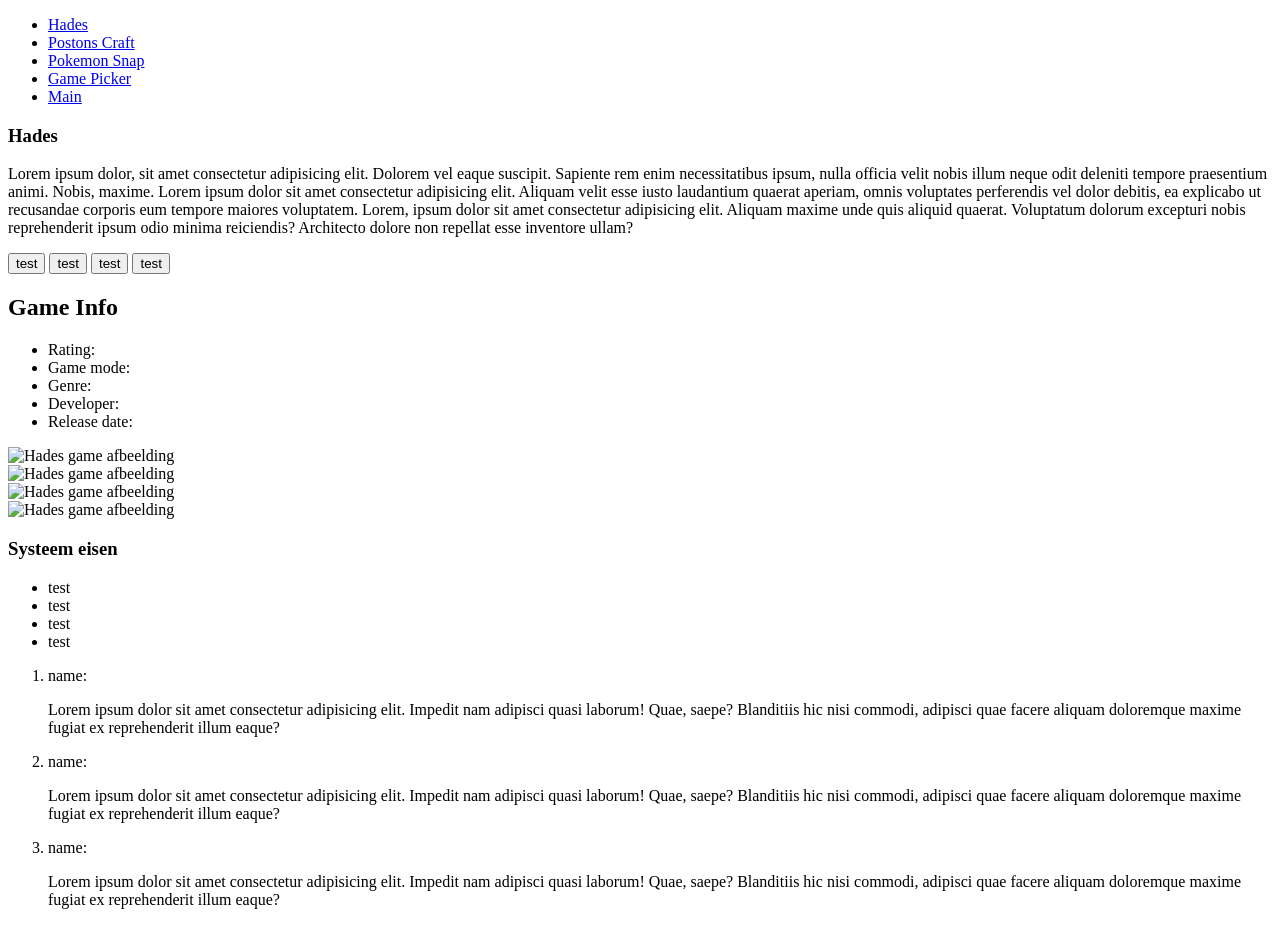
==== gamecatalog/html/index.html @ 1cfad040 "Hades page afgerond projecten verplaatst en op github pages" ====
<!DOCTYPE html>
<html lang="en">

<head>
    <meta charset="UTF-8">
    <meta name="viewport" content="width=device-width, initial-scale=1.0">
    <meta name="keywords" content="game, mythologie, rougelike">
    <link rel="stylesheet" href="../css/style.css">
    <title>Gamecatalog</title>
</head>

<body>
    <nav class="navbar">
        <ul>
            <li><a class="active" href="index.html">Hades</a></li>
            <li><a href="posions-craft.html">Postons Craft</a></li>
            <li><a href="#Pokemon Snap">Pokemon Snap</a></li>
            <li><a href="game-picker.html">Game Picker</a></li>
            <li><a href="../../">Main</a></li>

        </ul>
    </nav>

    <main class="container">
        <div class="about-rating">
            <section class="about info-block">
                <article>
                    <h1>Hades</h1>
                    <p>
                        Lorem ipsum dolor, sit amet consectetur adipisicing elit. Dolorem vel eaque suscipit. Sapiente
                        rem enim necessitatibus ipsum, nulla officia velit nobis illum neque odit deleniti tempore
                        praesentium animi. Nobis, maxime.
                        Lorem ipsum dolor sit amet consectetur adipisicing elit. Aliquam velit esse iusto laudantium
                        quaerat aperiam, omnis voluptates perferendis vel dolor debitis, ea explicabo ut recusandae
                        corporis eum tempore maiores voluptatem.
                        Lorem, ipsum dolor sit amet consectetur adipisicing elit. Aliquam maxime unde quis aliquid
                        quaerat. Voluptatum dolorum excepturi nobis reprehenderit ipsum odio minima reiciendis?
                        Architecto dolore non repellat esse inventore ullam?
                    </p>

                    <button class="keywords">test</button>
                    <button class="keywords">test</button>
                    <button class="keywords">test</button>
                    <button class="keywords">test</button>

                </article>
            </section>
            <section class="rating info-block">
                <h2>Game Info</h2>
                <ul>
                    <li>Rating:</li>
                    <li>Game mode:</li>
                    <li>Genre:</li>
                    <li>Developer:</li>
                    <li>Release date:</li>
                </ul>
            </section>
        </div>

        <section class="gallery">
            <div class="gallery-item">
                <img src="https://www.nintendo.com/eu/media/images/10_share_images/games_15/nintendo_switch_download_software_1/H2x1_NSwitchDS_Hades_image1600w.png"
                    alt="Hades game afbeelding">
            </div>

            <div class="gallery-item">
                <img src="https://assets.nintendo.com/image/upload/ar_16:9,b_auto:border,c_lpad/b_white/f_auto/q_auto/dpr_1.5/c_scale,w_800/store/software/switch/70010000033131/9f894117ca190661e8c377dc0de57b16a911ca2d46fbd5e09b32b751ac83bbae"
                    alt="Hades game afbeelding">
            </div>
            <div class="gallery-item">
                <img src="https://static0.dualshockersimages.com/wordpress/wp-content/uploads/wm/2023/03/hades-boons-ranked-featured-1.jpg?w=1600&h=900&fit=crop"
                    alt="Hades game afbeelding">
            </div>
            <div class="gallery-item">
                <img src="https://www.sullla.com/hades-1.jpg" alt="Hades game afbeelding">

        </section>
        <section class="system-req info-block">
            <h3>Systeem eisen</h3>
            <ul>
                <li>test</li>
                <li>test</li>
                <li>test</li>
                <li>test</li>
            </ul>
        </section>

        <section class="review info-block">
            <ol>
                <li>name:<p class="review-text">Lorem ipsum dolor sit amet consectetur adipisicing elit. Impedit nam adipisci quasi laborum! Quae, saepe? Blanditiis hic nisi commodi, adipisci quae facere aliquam doloremque maxime fugiat ex reprehenderit illum eaque?</p></li>
                <li>name:<p class="review-text">Lorem ipsum dolor sit amet consectetur adipisicing elit. Impedit nam adipisci quasi laborum! Quae, saepe? Blanditiis hic nisi commodi, adipisci quae facere aliquam doloremque maxime fugiat ex reprehenderit illum eaque?</p></li>
                <li>name:<p class="review-text">Lorem ipsum dolor sit amet consectetur adipisicing elit. Impedit nam adipisci quasi laborum! Quae, saepe? Blanditiis hic nisi commodi, adipisci quae facere aliquam doloremque maxime fugiat ex reprehenderit illum eaque?</p></li>
            </ol>
        </section>
    </main>
    <footer>

    </footer>

</body>

</html>
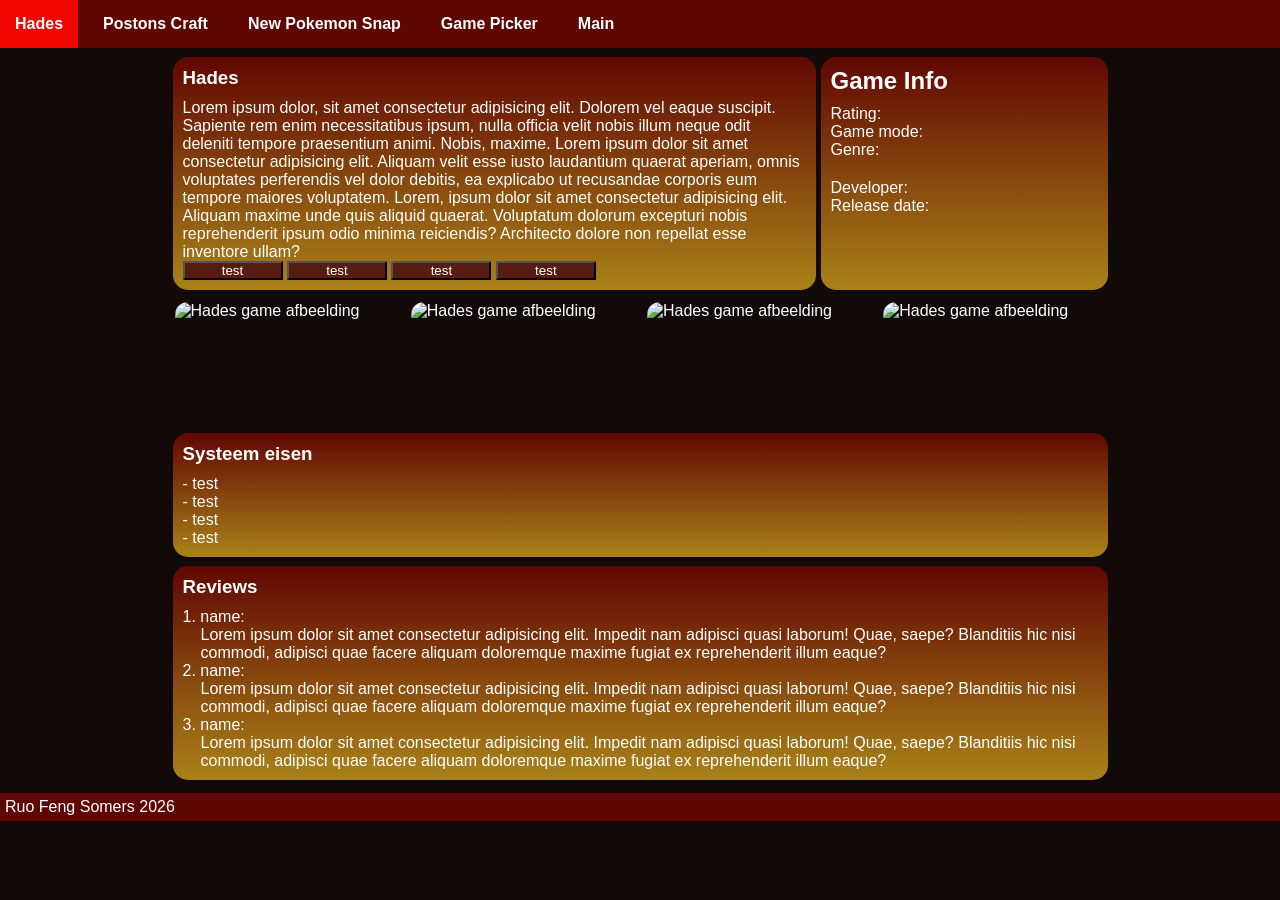
==== commit 55dd0ce0: "Fixes footer and h tages" ====
--- a/gamecatalog/html/index.html
+++ b/gamecatalog/html/index.html
@@ -14,7 +14,7 @@
         <ul>
             <li><a class="active" href="index.html">Hades</a></li>
             <li><a href="posions-craft.html">Postons Craft</a></li>
-            <li><a href="#Pokemon Snap">Pokemon Snap</a></li>
+            <li><a href="new-pokemon-nap.html">New Pokemon Snap</a></li>
             <li><a href="game-picker.html">Game Picker</a></li>
             <li><a href="../../">Main</a></li>
 
@@ -57,7 +57,7 @@
             </section>
         </div>
 
-        <section class="gallery">
+        <div class="gallery">
             <div class="gallery-item">
                 <img src="https://www.nintendo.com/eu/media/images/10_share_images/games_15/nintendo_switch_download_software_1/H2x1_NSwitchDS_Hades_image1600w.png"
                     alt="Hades game afbeelding">
@@ -73,8 +73,8 @@
             </div>
             <div class="gallery-item">
                 <img src="https://www.sullla.com/hades-1.jpg" alt="Hades game afbeelding">
-
-        </section>
+            </div>
+        </div>
         <section class="system-req info-block">
             <h3>Systeem eisen</h3>
             <ul>
@@ -86,15 +86,25 @@
         </section>
 
         <section class="review info-block">
+            <h3>Reviews</h3>
             <ol>
-                <li>name:<p class="review-text">Lorem ipsum dolor sit amet consectetur adipisicing elit. Impedit nam adipisci quasi laborum! Quae, saepe? Blanditiis hic nisi commodi, adipisci quae facere aliquam doloremque maxime fugiat ex reprehenderit illum eaque?</p></li>
-                <li>name:<p class="review-text">Lorem ipsum dolor sit amet consectetur adipisicing elit. Impedit nam adipisci quasi laborum! Quae, saepe? Blanditiis hic nisi commodi, adipisci quae facere aliquam doloremque maxime fugiat ex reprehenderit illum eaque?</p></li>
-                <li>name:<p class="review-text">Lorem ipsum dolor sit amet consectetur adipisicing elit. Impedit nam adipisci quasi laborum! Quae, saepe? Blanditiis hic nisi commodi, adipisci quae facere aliquam doloremque maxime fugiat ex reprehenderit illum eaque?</p></li>
+                <li>name:<p class="review-text">Lorem ipsum dolor sit amet consectetur adipisicing elit. Impedit nam
+                        adipisci quasi laborum! Quae, saepe? Blanditiis hic nisi commodi, adipisci quae facere aliquam
+                        doloremque maxime fugiat ex reprehenderit illum eaque?</p>
+                </li>
+                <li>name:<p class="review-text">Lorem ipsum dolor sit amet consectetur adipisicing elit. Impedit nam
+                        adipisci quasi laborum! Quae, saepe? Blanditiis hic nisi commodi, adipisci quae facere aliquam
+                        doloremque maxime fugiat ex reprehenderit illum eaque?</p>
+                </li>
+                <li>name:<p class="review-text">Lorem ipsum dolor sit amet consectetur adipisicing elit. Impedit nam
+                        adipisci quasi laborum! Quae, saepe? Blanditiis hic nisi commodi, adipisci quae facere aliquam
+                        doloremque maxime fugiat ex reprehenderit illum eaque?</p>
+                </li>
             </ol>
         </section>
     </main>
     <footer>
-
+        Ruo Feng Somers 2026
     </footer>
 
 </body>
--- a/gamecatalog/css/style.css
+++ b/gamecatalog/css/style.css
@@ -0,0 +1,160 @@
+/* kleuren pallet */
+:root {
+    --main_coler: #120a08;
+    --text_color: white;
+    --buttons: #581d11;
+    --secondary_color: #610703;
+    --third_color: #a98218;
+    --hover: #ef0502;
+
+}
+
+:root.posions {
+    --main_coler: #3d2511;
+    --text_color: #6e4026;
+    --buttons: #918f40;
+    --butten_text: #514a05;
+    --secondary_color: #be915e;
+    --third_color: #d7b78a;
+    --hover: #916a41;
+}
+
+:root.pokemon {
+
+    --main_coler: #67301f ;
+    --text_color:#eae6dd;
+    --buttons: #b9672f;
+    --secondary_color: #457b40;
+    --third_color: #82b25d;
+    --hover: #2e6430;
+}
+
+* {
+    margin: 0;
+    padding: 0;
+}
+
+body {
+    background-color: var(--main_coler);
+    font-family: Arial, Helvetica, sans-serif;
+    font-family: sans-serif;
+    color: var(--text_color);
+}
+
+.container {
+    max-width: 935px;
+    margin: 0 auto;
+}
+
+h1,
+h2,
+h3 {
+    margin-bottom: 10px;
+}
+
+.keywords {
+    background-color: var(--buttons);
+    color: var(--button_text), var(--text_color);
+    min-width: 100px;
+}
+
+/* navbar */
+.navbar ul {
+    display: flex;
+    gap: 10px;
+    list-style-type: none;
+    background-color: var(--secondary_color);
+    overflow: hidden;
+}
+
+.navbar a {
+    display: block;
+    color: var(--text_color);
+    font-weight: bold;
+    text-decoration: none;
+    padding: 15px;
+    text-align: center;
+}
+
+.navbar a:hover,
+.navbar a.active {
+    background-color: var(--hover);
+}
+
+/* info */
+.info-block {
+    background-image: linear-gradient(var(--secondary_color), var(--third_color));
+    padding: 10px;
+    border-radius: 15px;
+    margin-top: 1%;
+
+}
+
+.about-rating {
+    display: flex;
+    gap: 5px;
+}
+
+.about {
+    width: 70%;
+}
+
+.rating {
+    width: 30%;
+}
+
+.rating ul {
+    list-style-type: none;
+}
+
+.rating li:nth-child(4) {
+    margin-top: 20px;
+}
+
+/* Gallerij */
+.gallery {
+    display: grid;
+    grid-template-columns: repeat(auto-fill, minmax(220px, 1fr));
+    gap: 10px;
+    margin-top: 1%;
+}
+
+.gallery-item {
+    border: 2px solid var(--main_coler);
+    height: 120px;
+    overflow: hidden;
+    border-radius: 15px;
+}
+
+.gallery-item img {
+    width: 100%;
+    height: 100%;
+    object-fit: cover;
+    display: block;
+}
+
+/* Systeem eisen */
+.system-req ul {
+    padding-left: 0;
+    list-style-type: none;
+}
+
+.system-req li::before {
+    content: "- ";
+}
+
+/* review */
+
+.review ol {
+    padding-left: 0;
+    list-style-position: inside;
+}
+
+.review-text {
+    margin-left: 18px;
+}
+footer{
+    margin-top: 1%;
+    background-color: var(--secondary_color);
+    padding: 5px;
+}
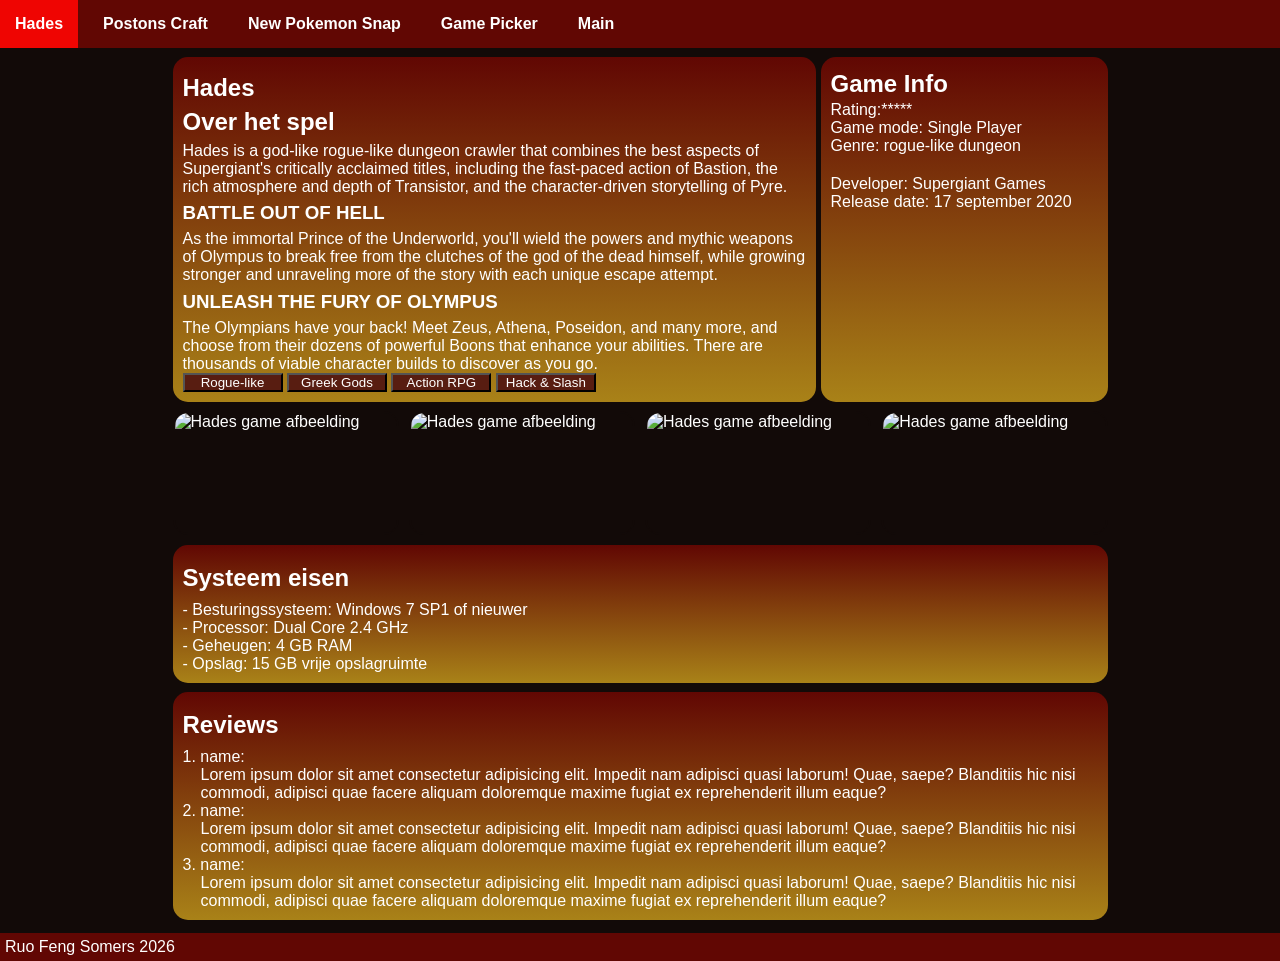
==== commit 6e7b2fbe: "Hades update" ====
--- a/gamecatalog/html/index.html
+++ b/gamecatalog/html/index.html
@@ -24,35 +24,45 @@
     <main class="container">
         <div class="about-rating">
             <section class="about info-block">
+                <h1>Hades</h1>
                 <article>
-                    <h1>Hades</h1>
+                    <h2>Over het spel</h2>
                     <p>
-                        Lorem ipsum dolor, sit amet consectetur adipisicing elit. Dolorem vel eaque suscipit. Sapiente
-                        rem enim necessitatibus ipsum, nulla officia velit nobis illum neque odit deleniti tempore
-                        praesentium animi. Nobis, maxime.
-                        Lorem ipsum dolor sit amet consectetur adipisicing elit. Aliquam velit esse iusto laudantium
-                        quaerat aperiam, omnis voluptates perferendis vel dolor debitis, ea explicabo ut recusandae
-                        corporis eum tempore maiores voluptatem.
-                        Lorem, ipsum dolor sit amet consectetur adipisicing elit. Aliquam maxime unde quis aliquid
-                        quaerat. Voluptatum dolorum excepturi nobis reprehenderit ipsum odio minima reiciendis?
-                        Architecto dolore non repellat esse inventore ullam?
+                        Hades is a god-like rogue-like dungeon crawler that combines the best aspects of Supergiant's
+                        critically acclaimed titles, including the fast-paced action of Bastion, the rich atmosphere and
+                        depth of Transistor, and the character-driven storytelling of Pyre.
                     </p>
 
-                    <button class="keywords">test</button>
-                    <button class="keywords">test</button>
-                    <button class="keywords">test</button>
-                    <button class="keywords">test</button>
+                    <h3>BATTLE OUT OF HELL</h3>
+                    <p>
+                        As the immortal Prince of the Underworld, you'll wield the powers and mythic weapons of Olympus
+                        to break free from the clutches of the god of the dead himself, while growing stronger and
+                        unraveling more of the story with each unique escape attempt.
+                    </p>
+
+                    <h3>UNLEASH THE FURY OF OLYMPUS</h3>
+                    <p>
+                        The Olympians have your back! Meet Zeus, Athena, Poseidon, and many more, and choose from their
+                        dozens of powerful Boons that enhance your abilities. There are thousands of viable character
+                        builds to discover as you go.
+                    </p>
+
+
+                    <button class="keywords">Rogue-like</button>
+                    <button class="keywords">Greek Gods</button>
+                    <button class="keywords">Action RPG</button>
+                    <button class="keywords">Hack & Slash</button>
 
                 </article>
             </section>
             <section class="rating info-block">
                 <h2>Game Info</h2>
                 <ul>
-                    <li>Rating:</li>
-                    <li>Game mode:</li>
-                    <li>Genre:</li>
-                    <li>Developer:</li>
-                    <li>Release date:</li>
+                    <li>Rating:*****</li>
+                    <li>Game mode: Single Player</li>
+                    <li>Genre: rogue-like dungeon </li>
+                    <li>Developer: Supergiant Games</li>
+                    <li>Release date: 17 september 2020</li>
                 </ul>
             </section>
         </div>
@@ -76,17 +86,17 @@
             </div>
         </div>
         <section class="system-req info-block">
-            <h3>Systeem eisen</h3>
+            <h2>Systeem eisen</h2>
             <ul>
-                <li>test</li>
-                <li>test</li>
-                <li>test</li>
-                <li>test</li>
+                <li>Besturingssysteem: Windows 7 SP1 of nieuwer</li>
+                <li>Processor: Dual Core 2.4 GHz</li>
+                <li>Geheugen: 4 GB RAM</li>
+                <li>Opslag: 15 GB vrije opslagruimte</li>
             </ul>
         </section>
 
         <section class="review info-block">
-            <h3>Reviews</h3>
+            <h2>Reviews</h2>
             <ol>
                 <li>name:<p class="review-text">Lorem ipsum dolor sit amet consectetur adipisicing elit. Impedit nam
                         adipisci quasi laborum! Quae, saepe? Blanditiis hic nisi commodi, adipisci quae facere aliquam
--- a/gamecatalog/css/style.css
+++ b/gamecatalog/css/style.css
@@ -49,8 +49,9 @@
 h1,
 h2,
 h3 {
-    margin-bottom: 10px;
+    margin: 1% 0 1% 0;
 }
+
 
 .keywords {
     background-color: var(--buttons);
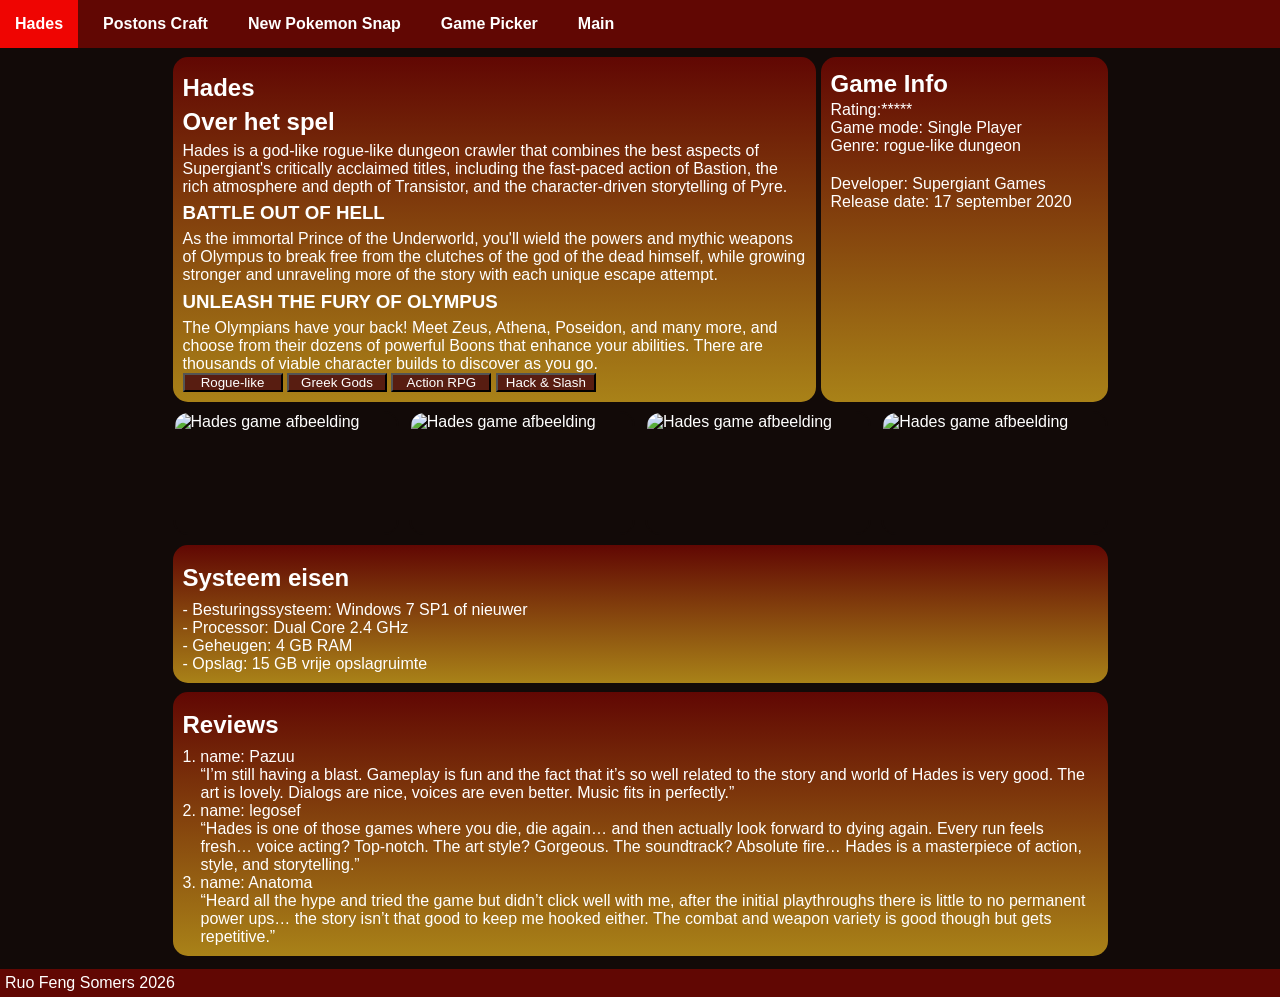
==== commit 9ae46fad: "info toegevoegd Informatie toegevoed en spelfouten er uit gehaald" ====
--- a/gamecatalog/html/index.html
+++ b/gamecatalog/html/index.html
@@ -13,7 +13,7 @@
     <nav class="navbar">
         <ul>
             <li><a class="active" href="index.html">Hades</a></li>
-            <li><a href="posions-craft.html">Postons Craft</a></li>
+            <li><a href="potion-craft.html">Postons Craft</a></li>
             <li><a href="new-pokemon-nap.html">New Pokemon Snap</a></li>
             <li><a href="game-picker.html">Game Picker</a></li>
             <li><a href="../../">Main</a></li>
@@ -98,17 +98,21 @@
         <section class="review info-block">
             <h2>Reviews</h2>
             <ol>
-                <li>name:<p class="review-text">Lorem ipsum dolor sit amet consectetur adipisicing elit. Impedit nam
-                        adipisci quasi laborum! Quae, saepe? Blanditiis hic nisi commodi, adipisci quae facere aliquam
-                        doloremque maxime fugiat ex reprehenderit illum eaque?</p>
+                <li>name: Pazuu<p class="review-text">“I’m still having a blast. Gameplay is fun and the fact that it’s
+                        so well related to the story and world of Hades is very good. The art is lovely. Dialogs are
+                        nice, voices are even better. Music fits in perfectly.”</p>
                 </li>
-                <li>name:<p class="review-text">Lorem ipsum dolor sit amet consectetur adipisicing elit. Impedit nam
-                        adipisci quasi laborum! Quae, saepe? Blanditiis hic nisi commodi, adipisci quae facere aliquam
-                        doloremque maxime fugiat ex reprehenderit illum eaque?</p>
+                <li>name: legosef<p class="review-text">
+                        “Hades is one of those games where you die, die again… and then actually look forward to dying
+                        again. Every run feels fresh… voice acting? Top‑notch. The art style? Gorgeous. The soundtrack?
+                        Absolute fire… Hades is a masterpiece of action, style, and storytelling.”
+
+                    </p>
                 </li>
-                <li>name:<p class="review-text">Lorem ipsum dolor sit amet consectetur adipisicing elit. Impedit nam
-                        adipisci quasi laborum! Quae, saepe? Blanditiis hic nisi commodi, adipisci quae facere aliquam
-                        doloremque maxime fugiat ex reprehenderit illum eaque?</p>
+                <li>name: Anatoma<p class="review-text">“Heard all the hype and tried the game but didn’t click well
+                        with me, after the initial playthroughs there is little to no permanent power ups… the story
+                        isn’t that good to keep me hooked either. The combat and weapon variety is good though but gets
+                        repetitive.”</p>
                 </li>
             </ol>
         </section>
--- a/gamecatalog/css/style.css
+++ b/gamecatalog/css/style.css
@@ -9,7 +9,7 @@
 
 }
 
-:root.posions {
+:root.potion {
     --main_coler: #3d2511;
     --text_color: #6e4026;
     --buttons: #918f40;
@@ -18,6 +18,7 @@
     --third_color: #d7b78a;
     --hover: #916a41;
 }
+
 
 :root.pokemon {
 
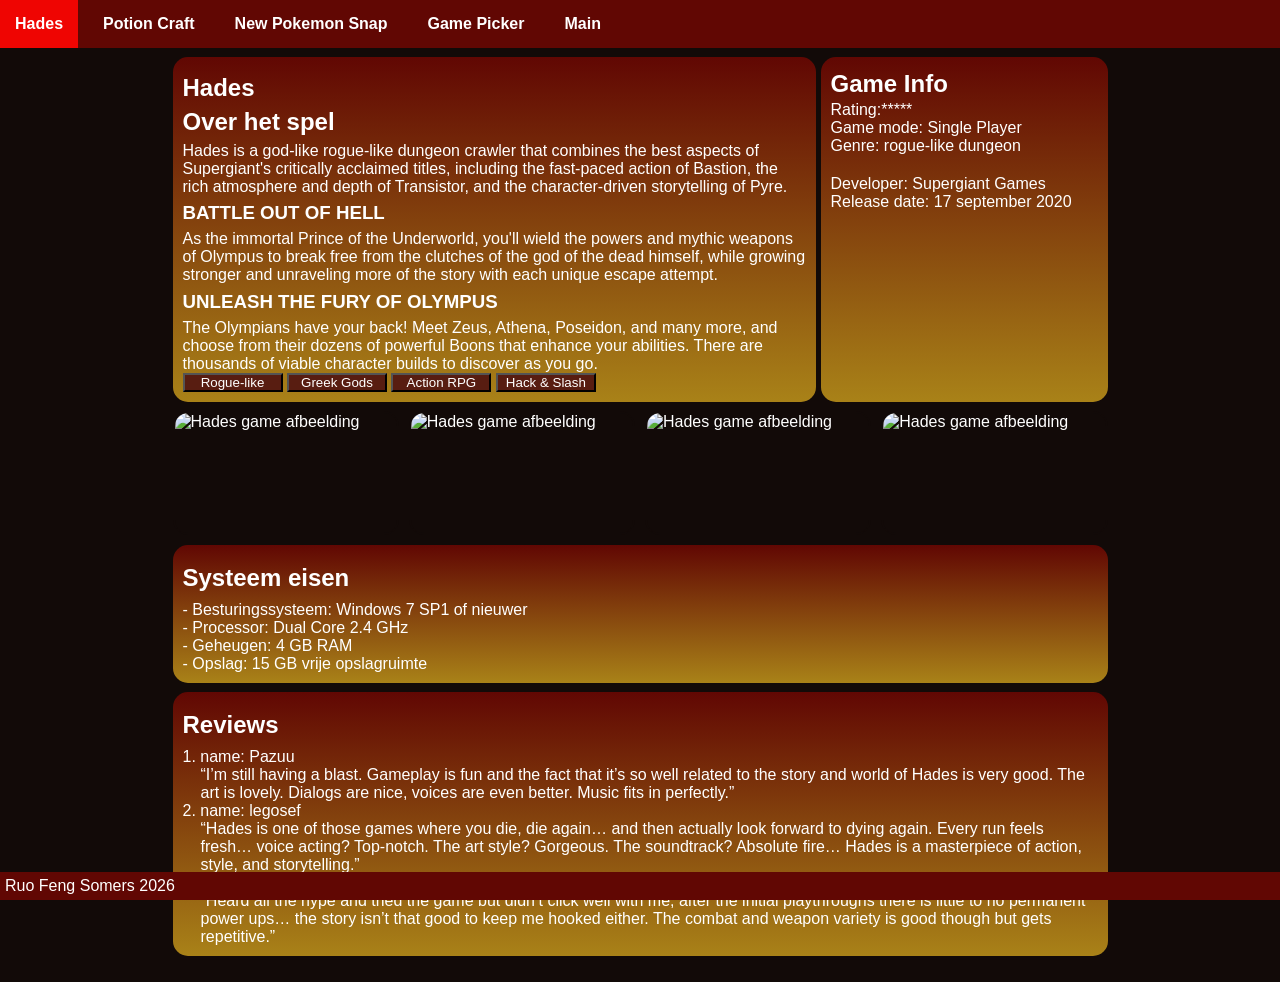
==== commit 6f672293: "update voor footer en typo's" ====
--- a/gamecatalog/html/index.html
+++ b/gamecatalog/html/index.html
@@ -13,7 +13,7 @@
     <nav class="navbar">
         <ul>
             <li><a class="active" href="index.html">Hades</a></li>
-            <li><a href="potion-craft.html">Postons Craft</a></li>
+            <li><a href="potion-craft.html">Potion Craft</a></li>
             <li><a href="new-pokemon-nap.html">New Pokemon Snap</a></li>
             <li><a href="game-picker.html">Game Picker</a></li>
             <li><a href="../../">Main</a></li>
--- a/gamecatalog/css/style.css
+++ b/gamecatalog/css/style.css
@@ -21,9 +21,8 @@
 
 
 :root.pokemon {
-
-    --main_coler: #67301f ;
-    --text_color:#eae6dd;
+    --main_coler: #67301f;
+    --text_color: #eae6dd;
     --buttons: #b9672f;
     --secondary_color: #457b40;
     --third_color: #82b25d;
@@ -37,9 +36,9 @@
 
 body {
     background-color: var(--main_coler);
-    font-family: Arial, Helvetica, sans-serif;
     font-family: sans-serif;
     color: var(--text_color);
+    padding-bottom: 2%;
 }
 
 .container {
@@ -146,7 +145,6 @@
 }
 
 /* review */
-
 .review ol {
     padding-left: 0;
     list-style-position: inside;
@@ -155,8 +153,13 @@
 .review-text {
     margin-left: 18px;
 }
-footer{
+
+footer {
     margin-top: 1%;
     background-color: var(--secondary_color);
     padding: 5px;
+    position: fixed;
+    bottom: 0;
+    left: 0;
+    right: 0
 }
